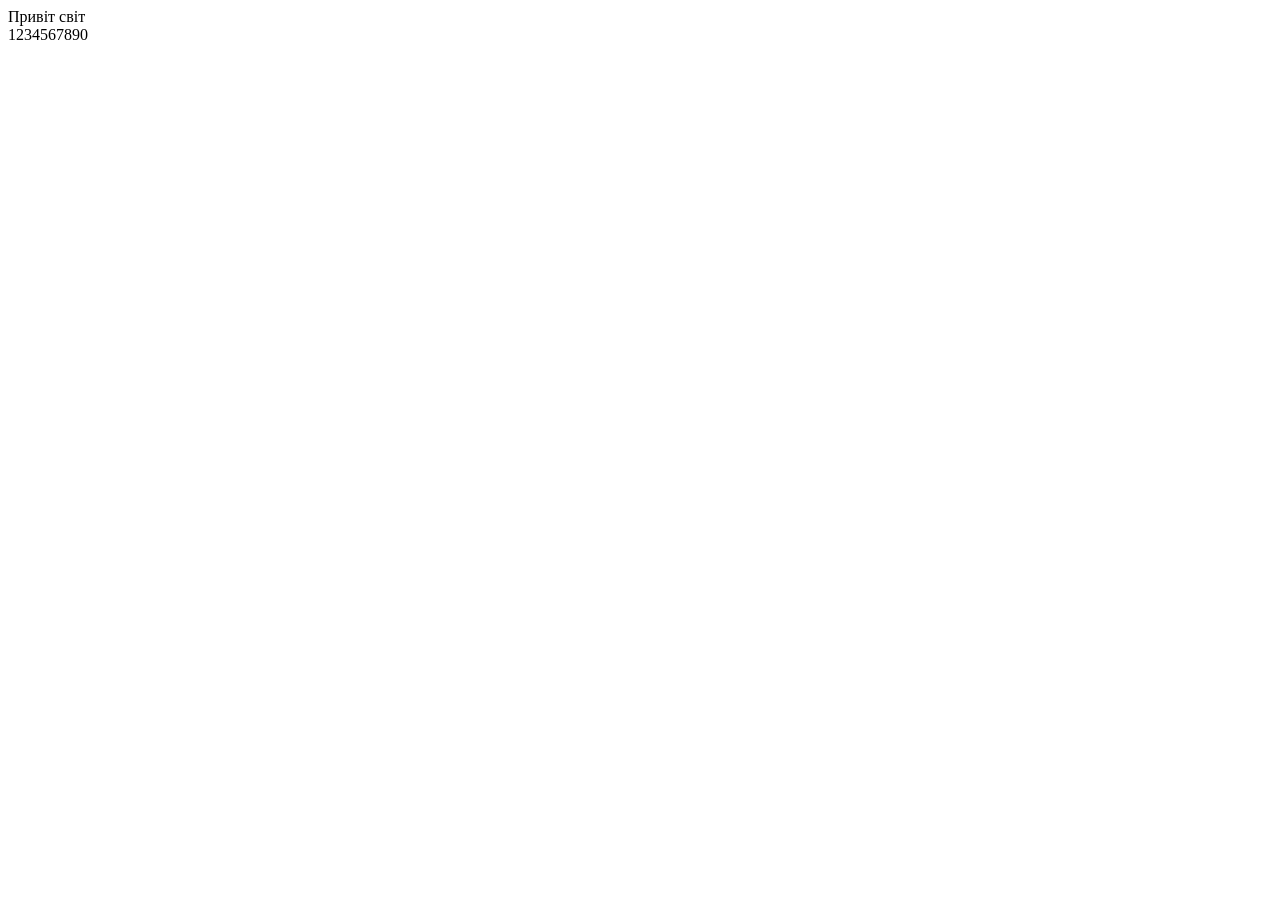
==== Lessons.html @ b0b2b24d "test1" ====
<!DOCTYPE html>
<html lang="en">

<head>
    <meta charset="UTF-8">
    <meta name="viewport" content="width=device-width, initial-scale=1.0">
    <title>Document</title>
</head>

<body>
    Привіт світ <br>
    1234567890
</body>

<img src="" alt="">

 
</html>
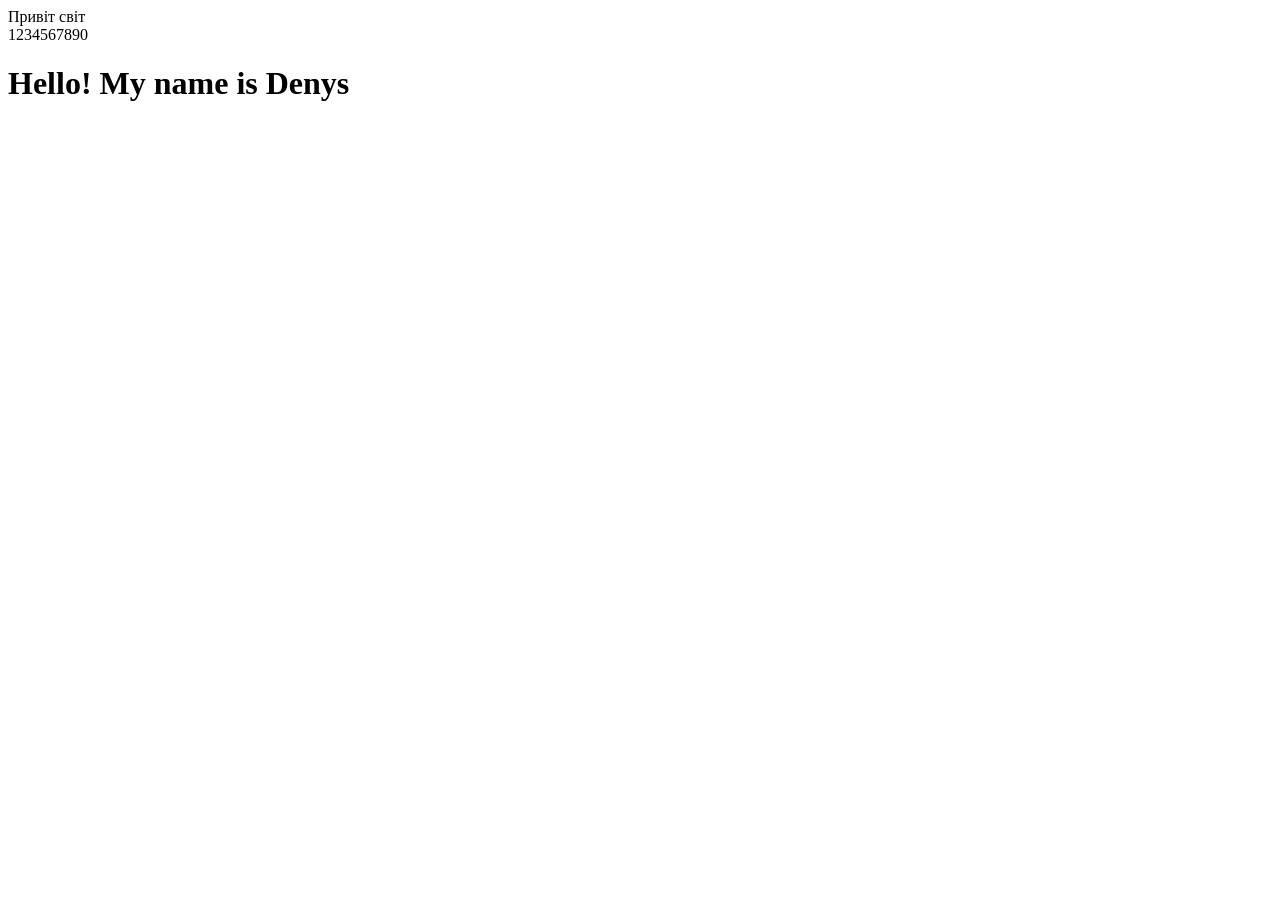
==== commit 5ea01dcc: "Add h1 to lessons.html" ====
--- a/Lessons.html
+++ b/Lessons.html
@@ -10,6 +10,9 @@
 <body>
     Привіт світ <br>
     1234567890
+    <h1>
+        Hello! My name is Denys
+    </h1>
 </body>
 
 <img src="" alt="">
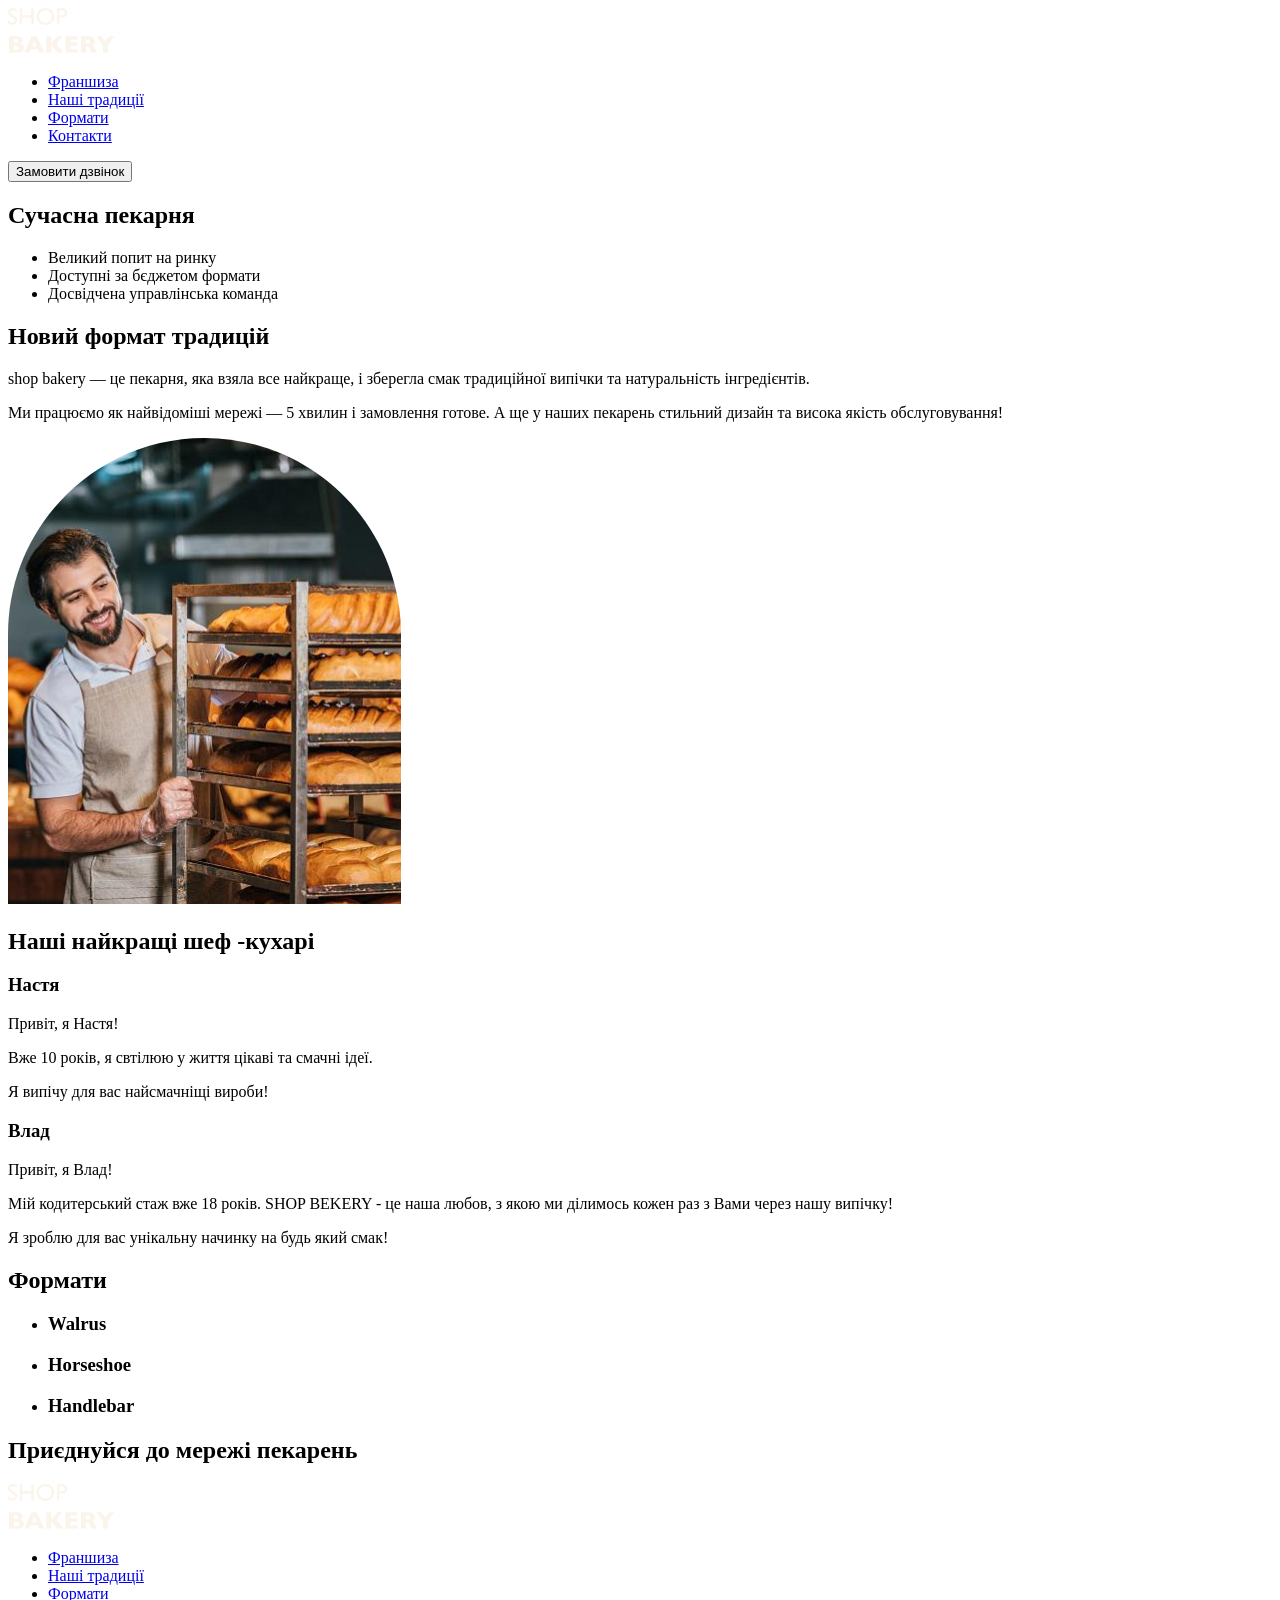
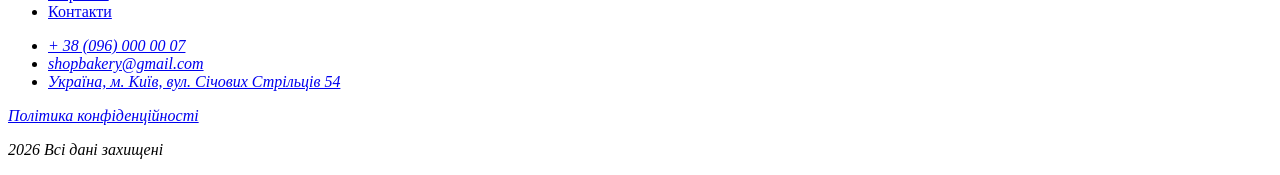
==== commit 8e0133dc: "update index.html, add images" ====
--- a/Lessons.html
+++ b/Lessons.html
@@ -1,21 +1,110 @@
-<!DOCTYPE html>
-<html lang="en">
-
-<head>
-    <meta charset="UTF-8">
-    <meta name="viewport" content="width=device-width, initial-scale=1.0">
-    <title>Document</title>
-</head>
-
-<body>
-    Привіт світ <br>
-    1234567890
-    <h1>
-        Hello! My name is Denys
-    </h1>
-</body>
-
-<img src="" alt="">
-
- 
-</html> +<!doctype html>
+<html lang="uk">
+  <head>
+    <meta charset="UTF-8" />
+    <meta name="viewport" content="width=device-width, initial-scale=1.0" />
+    <title>Pecarinia</title>
+  </head>
+  <body>
+    <header>
+      <nav>
+        <a href="#">
+          <img src="./Images/logo.svg" alt="логотип">
+        </a>
+        <ul>
+          <li><a href="#" target="_blank">Франшиза</a></li>
+          <li><a href="#" target="_blank">Наші традиції</a></li>
+          <li><a href="#" target="_blank">Формати</a></li>
+          <li><a href="#" target="_blank">Контакти</a></li>
+        </ul>
+      </nav>
+      <button type="submit">Замовити дзвінок</button>
+    </header>
+    <main>
+      <section>
+        <h1>Сучасна пекарня</h1>
+      </section>
+      <section>
+        <ul>
+          <li>Великий попит на ринку</li>
+          <li>Доступні за бєджетом формати</li>
+          <li>Досвідчена управлінська команда</li>
+        </ul>
+        <h2>Новий формат традицій</h2>
+        <p>
+          <span>shop bakery</span> — це пекарня, яка взяла все найкраще, і
+          зберегла смак традиційної випічки та натуральність інгредієнтів.
+        </p>
+        <p>
+          Ми працюємо як найвідоміші мережі —
+          <span>5 хвилин і замовлення готове.</span> А ще у наших пекарень
+          стильний дизайн та висока якість обслуговування!
+        </p>
+        <img src="./Images/baker-man.svg" alt="пекар">
+      </section>
+      <section>
+        <h2>Наші найкращі шеф -кухарі</h2>
+        <article>
+          <h3>Настя</h3>
+          <p>Привіт, я Настя!</p>
+          <p>Вже 10 років, я свтілюю у життя цікаві та смачні ідеї.</p>
+          <p>Я випічу для вас найсмачніщі вироби!</p>
+        </article>
+        <article>
+          <h3>Влад</h3>
+          <p>Привіт, я Влад!</p>
+          <p>
+            Мій кодитерський стаж вже 18 років. SHOP BEKERY - це наша любов, з
+            якою ми ділимось кожен раз з Вами через нашу випічку!
+          </p>
+          <p>Я зроблю для вас унікальну начинку на будь який смак!</p>
+        </article>
+      </section>
+      <section>
+        <h2>Формати</h2>
+        <ul>
+          <li>
+            <article>
+              <h3>Walrus</h3>
+            </article>
+          </li>
+          <li>
+            <article>
+              <h3>Horseshoe</h3>
+            </article>
+          </li>
+          <li>
+            <article>
+              <h3>Handlebar</h3>
+            </article>
+          </li>
+        </ul>
+      </section>
+      <section>
+        <h2>Приєднуйся до мережі пекарень</h2>
+      </section>
+    </main>
+    <footer>
+      <a href="#">
+          <img src="./Images/logo.svg" alt="логотип">
+        </a>
+      <nav>
+        <ul>
+          <li><a href="#" target="_blank">Франшиза</a></li>
+          <li><a href="#" target="_blank">Наші традиції</a></li>
+          <li><a href="#" target="_blank">Формати</a></li>
+          <li><a href="#" target="_blank">Контакти</a></li>
+        </ul>
+      </nav>
+      <address>
+        <ul>
+          <li><a href="tel:+380960000007" target="_blank">+ 38 (096) 000 00 07</a></li>
+          <li><a href="mailto:shopbakery@gmail.com" target="_blank">shopbakery@gmail.com</a></li>
+          <li><a href="https://maps.app.goo.gl/zFAY8NAnSn4aRV9F8" target="_blank">Україна, м. Київ, вул. Січових Стрільців 54</a></li>
+        </ul>
+        <a href="#" target="_blank">Політика конфіденційності</a>
+        <p>2026 Всі дані захищені</p>
+      </address>
+    </footer>
+  </body>
+</html>
